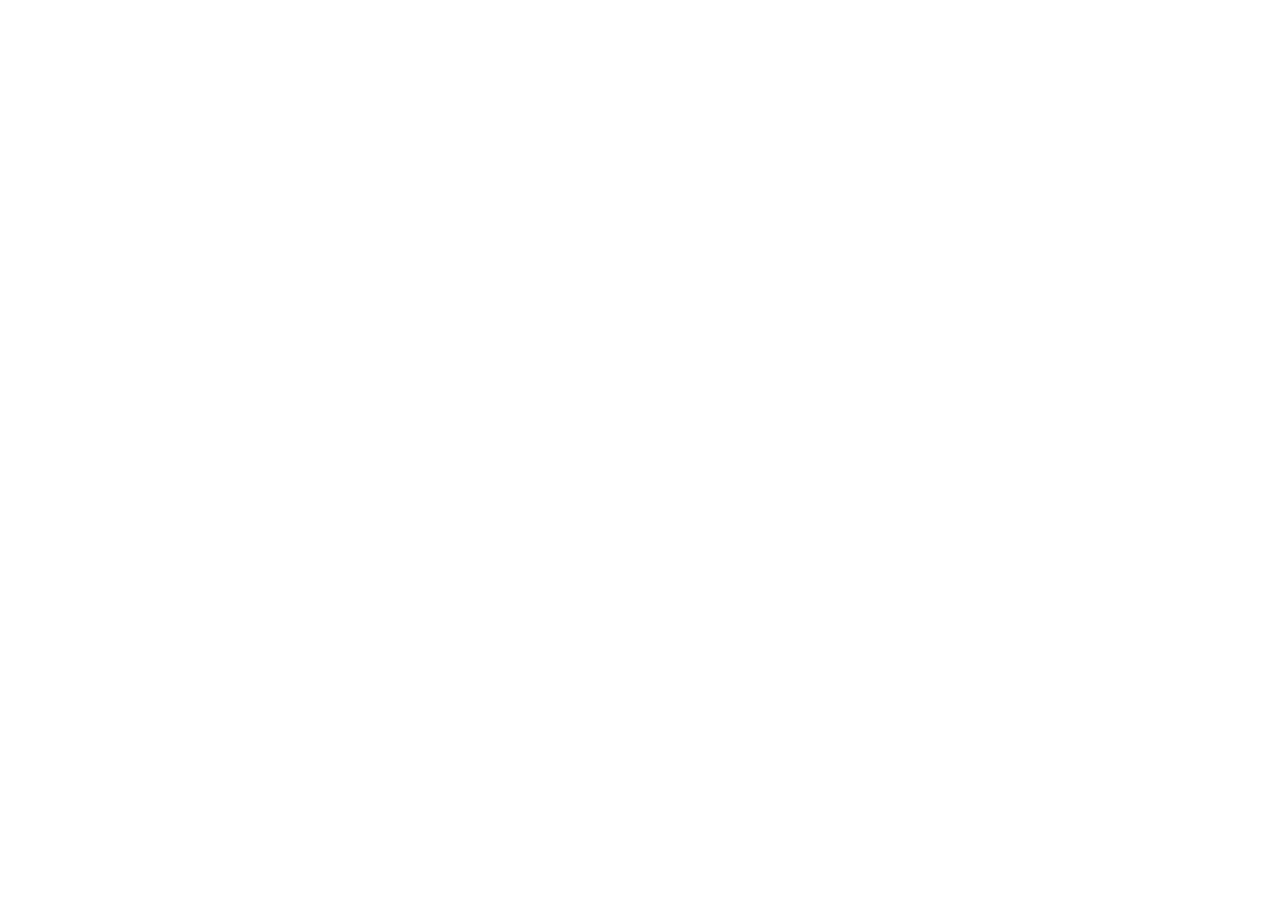
==== pages/nomes-importantes.html @ dd313f33 "criação e estilização da página principal" ====
<!DOCTYPE html>
<html lang="en">
<head>
    <meta charset="UTF-8">
    <meta name="viewport" content="width=device-width, initial-scale=1.0">
    <title>Document</title>
</head>
<body>
    
</body>
</html>
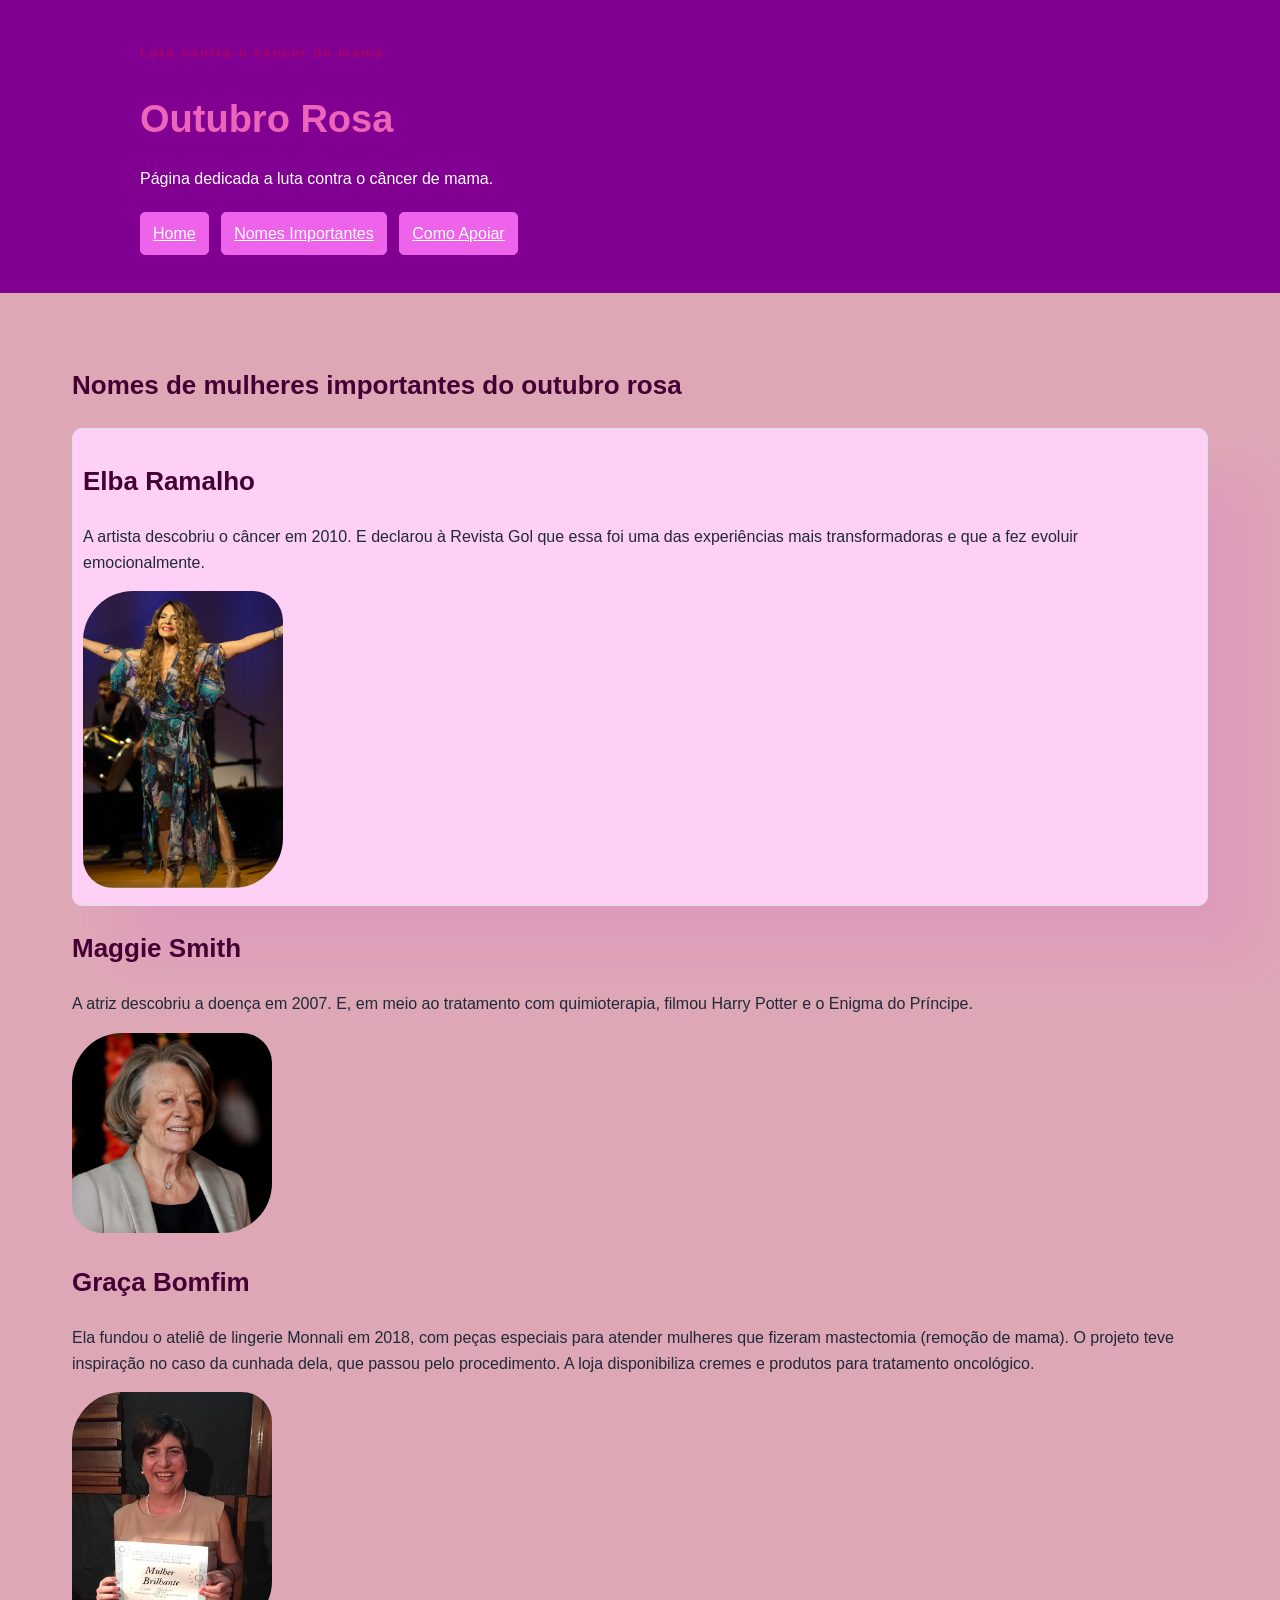
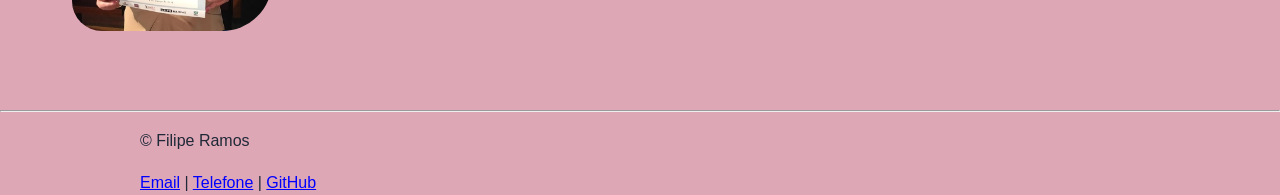
==== commit 355e3b9c: "criação e estilização da página dos nomes importantes do outubro rosa" ====
--- a/pages/nomes-importantes.html
+++ b/pages/nomes-importantes.html
@@ -1,11 +1,91 @@
 <!DOCTYPE html>
-<html lang="en">
+<html lang="pt-br">
 <head>
     <meta charset="UTF-8">
     <meta name="viewport" content="width=device-width, initial-scale=1.0">
+    <link rel="stylesheet" href="../style/style.css">
     <title>Document</title>
 </head>
 <body>
+    <header class="cabecalho">
+        <div class="container">
+            <p class="etiqueta">Luta contra o câncer de mama</p>
+
+            <h1>Outubro Rosa</h1>
+
+            <p class="subtitulo">
+                Página dedicada a luta contra o câncer de mama.
+            </p>
+
+            
+            <nav class="menu-principal">
+                <ul class="menu-lista">
+                    <li><a class="menu-link" href="index.html">Home</a></li>
+                    <li><a class="menu-link" href="./pages/nomes-importantes.html">Nomes Importantes</a></li>
+                    <li><a class="menu-link" href="./pages/como-apoiar.html">Como Apoiar</a></li>
+                </ul>   
+            </nav>
+
+        </div>
+    </header>
+
+    <main>
+        <section class="secao">
+            <div>
+            <h2>Nomes de mulheres importantes do outubro rosa</h2>
+                <article class="card">
+                    <h2>Elba Ramalho</h2>
+                        <p>
+                            A artista descobriu o câncer em 2010. E declarou à Revista Gol que essa foi uma das experiências mais transformadoras e que a fez evoluir emocionalmente.
+                        </p>
+                        <img
+                            class="img" 
+                            src="../imgs/Elba3.webp" 
+                            alt="Elba Ramalho"
+                        >
+                    </article>
+                    <article>
+                        <h2>Maggie Smith</h2>
+                        <p>
+                            A atriz descobriu a doença em 2007. E, em meio ao tratamento com quimioterapia, filmou Harry Potter e o Enigma do Príncipe.
+                        </p>
+                        <img
+                            class="img" 
+                            src="../imgs/2024-09-27T132550Z_153371032_RC209AA2NM81_RTRMADP_3_PEOPLE-MAGGIE-SMITH.webp" 
+                            alt="Maggie Smith"
+                        >
+                    </article>
+                    <article>
+                        <h2>Graça Bomfim</h2>
+                        <p>
+                            Ela fundou o ateliê de lingerie Monnali em 2018, com peças especiais para atender mulheres que fizeram mastectomia (remoção de mama). 
+                            O projeto teve inspiração no caso da cunhada dela, que passou pelo procedimento. A loja disponibiliza cremes e produtos para tratamento oncológico.
+                        </p>
+                        <img
+                            class="img" 
+                            src="../imgs/GraçaBomfim.png" 
+                            alt="Graça Bomfim"
+                        >
+                    </article>
+            </div>
+        </section>
+    </main>
+
+    <hr>
+
+    <footer>
+        <div class="container">
+            <p>&copy; Filipe Ramos</p>
+
+            <andres>
+                <a href="mailto:filiperamos.sep@gmail.com">Email</a>
+                <span> | </span>
+                <a href="tel:+55 15 99111-4959">Telefone</a>
+                <span> | </span>
+                <a href="https://github.com/FilipeRamos-Dev" target="_blank">GitHub</a>
+            </andres>
+        </div>
+    </footer>
     
 </body>
 </html>
--- a/style/style.css
+++ b/style/style.css
@@ -0,0 +1,155 @@
+*{
+    box-sizing: border-box;
+    
+}
+
+body{
+    margin: 0;
+
+    background-color: #dea7b6;
+    color: #1f2937;
+
+    font-family: Arial, Helvetica, sans-serif;
+    font-size: 16px;
+    line-height: 1.6;
+}
+
+h2, h3{
+    color: #440034;
+}
+
+h1{
+    color:rgb(237, 100, 187);
+    font-size: 38px;
+    margin-bottom: 10px;
+}
+
+h2{
+    font-size: 26px;
+}
+
+h3{
+    font-size: 20px;
+}
+
+a{
+    color: blue;
+}
+
+.container{
+    width: 90%;
+    max-width: 1000px;
+
+    margin: 0 auto;
+}
+
+.cabecalho{
+    background-color: #810092;
+    color: white;
+    padding: 30px 0;
+}
+
+.etiqueta{
+    margin-bottom: 5px;
+    color: rgb(169, 2, 105);
+    font-size: 13px;
+    font-weight: bold;
+    letter-spacing: 2px;
+}
+
+.subtitulo{
+    max-width: 700px;
+}
+
+.menu-lista{
+    margin: 20px 0 0;
+    padding: 0;
+    list-style: none;
+}
+
+.menu-lista li{
+    display: inline-block;
+    margin-right: 8px;
+    margin-bottom: 8px;
+}
+
+.menu-link{
+    display: inline-block;
+    padding: 8px 12px;
+    background-color: rgb(237, 100, 235);
+    color: white;
+    border: 1px solid rgb(237, 100, 235);
+    border-radius: 5px;
+
+}
+
+a:hover{
+    color: blueviolet;
+}
+
+.secao{
+    margin: 72px;
+}
+
+.titulo-secao{
+    margin-bottom: 32px;
+    padding-left: 12px;
+    border-left: 5px solid #9225eb;
+    border-radius: 5px;
+}
+
+.grade-cards{
+    display: grid;
+    gap: 24px;
+}
+
+.card{
+    padding: 10px;
+    background-color: rgb(255, 208, 246);
+    border: 1px solid #d8e0e8;
+    border-radius: 10px;
+    box-shadow: 50px 50px 50px rgba(213, 28, 255, 0.08);
+}
+
+.lista-tecnologias{
+    display: inline-block;
+    gap: 12px;
+    list-style: none;
+    padding: 0;
+    margin: 0;
+}
+
+.lista-tecnologias li{
+    padding: 10px 14px;
+    background-color: #fff;
+    display: inline-block;
+    border: 1px solid #d8e0e8;
+    border-radius: 999px;
+}
+
+.rodape{
+    margin-top: 40px;
+    padding: 25px;
+    text-align: center;
+}
+
+.rodape-anddress{
+    font-style: normal;
+}
+
+code, pre{
+    font-family: Consolas, "Courier New", monospace;
+}
+
+#parag{
+     margin-bottom: 5px;
+    color: rgb(169, 2, 105);
+    font-size: 13px;
+    font-weight: bold;
+    letter-spacing: 2px;
+}
+
+.img{
+    width: 200px;
+    border-radius: 50px 30px;
+}
